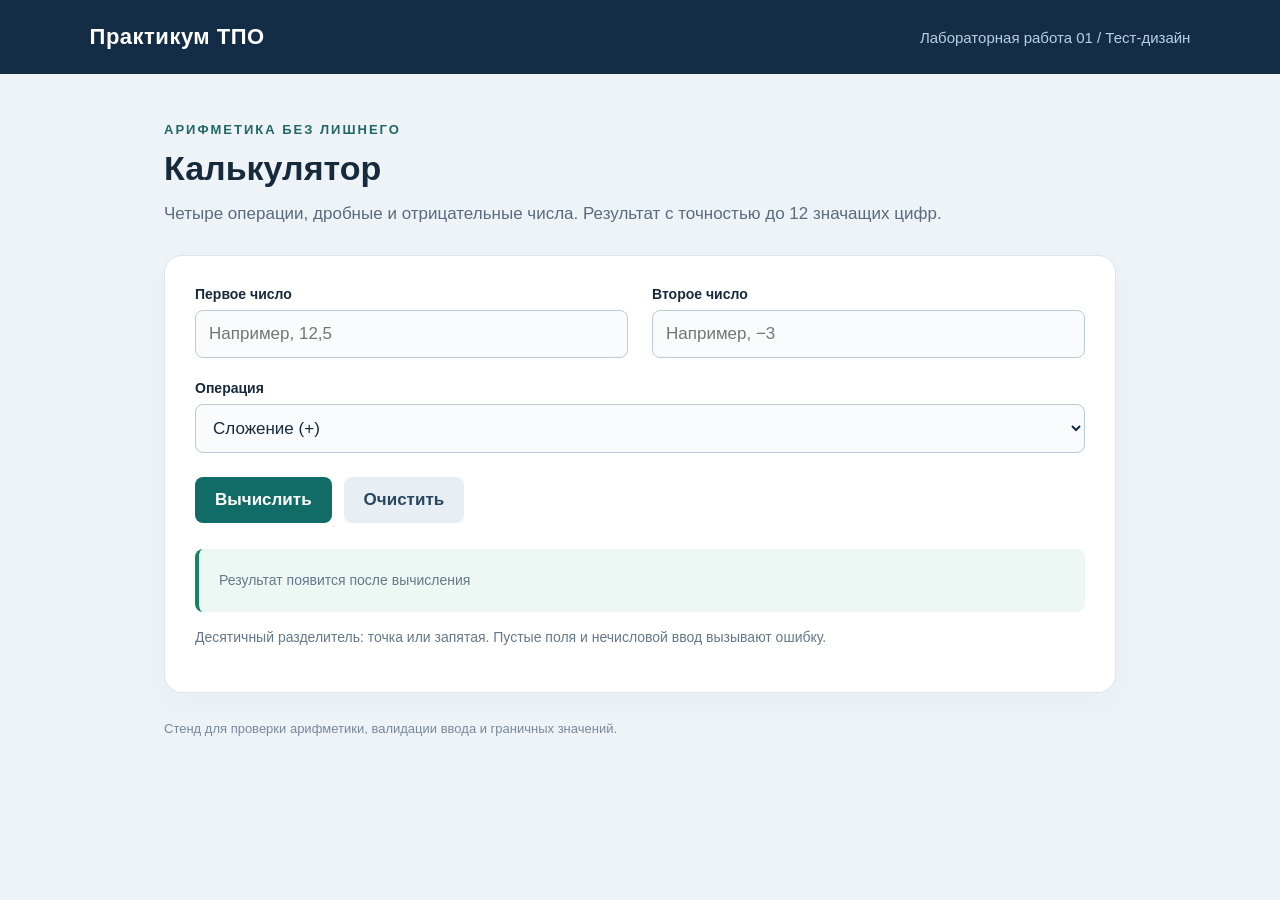
==== lab01/app/index.html @ c3dea060 "Add testing applications, test suites and execution evidence" ====
<!DOCTYPE html><html lang="ru"><meta charset="UTF-8"><meta name="viewport" content="width=device-width,initial-scale=1"><title>Калькулятор • ЛР 1</title><link rel="stylesheet" href="/shared/style.css">
<header><strong>Практикум ТПО</strong><span>Лабораторная работа 01 / Тест-дизайн</span></header>
<main><div class="eyebrow">Арифметика без лишнего</div><h1>Калькулятор</h1><p class="intro">Четыре операции, дробные и отрицательные числа. Результат с точностью до 12 значащих цифр.</p>
<section class="card"><form id="calculator" novalidate><div class="grid"><div class="field"><label for="first">Первое число</label><input id="first" name="first" inputmode="decimal" placeholder="Например, 12,5"></div><div class="field"><label for="second">Второе число</label><input id="second" name="second" inputmode="decimal" placeholder="Например, −3"></div></div>
<label for="operation">Операция</label><select id="operation" name="operation"><option value="add">Сложение (+)</option><option value="subtract">Вычитание (−)</option><option value="multiply">Умножение (×)</option><option value="divide">Деление (÷)</option></select>
<div class="actions"><button id="calculate" type="submit">Вычислить</button><button id="clear" class="secondary" type="button">Очистить</button></div></form>
<div id="output" class="result" aria-live="polite"><span class="hint">Результат появится после вычисления</span></div>
<p class="hint">Десятичный разделитель: точка или запятая. Пустые поля и нечисловой ввод вызывают ошибку.</p></section><footer>Стенд для проверки арифметики, валидации ввода и граничных значений.</footer></main><script src="app.js"></script></html>
---- shared/style.css ----
@import url('data:text/css,');
:root {font-family: "Segoe UI", Arial, sans-serif; color: #172a3b; background: #eef3f7; font-size: 17px;}
* {box-sizing: border-box;}
body {margin:0;}
header {background:#132d46; color:white; padding:24px 7%; display:flex; justify-content:space-between; align-items:center;}
header strong {font-size:22px; letter-spacing:.5px;}
header span {color:#b9d0e2; font-size:15px;}
main {max-width:1000px; margin:48px auto; padding:0 24px;}
.eyebrow {color:#216766; text-transform:uppercase; letter-spacing:2px; font-weight:700; font-size:13px;}
h1 {font-size:34px; margin:12px 0;}
.intro {color:#596b7d; line-height:1.6; margin:0 0 28px;}
.card {background:#fff; border:1px solid #dce5ec; border-radius:18px; padding:30px; box-shadow:0 10px 30px #16365008;}
.grid {display:grid; grid-template-columns:1fr 1fr; gap:24px;}
label {display:block; font-size:14px; font-weight:600; margin-bottom:8px;}
input,select,textarea {width:100%; font:inherit; padding:13px; background:#f9fbfc; border:1px solid #bccbd7; border-radius:8px; color:#172a3b;}
input:focus,select:focus,textarea:focus {outline:3px solid #b7e4e1; border-color:#137e77;}
textarea {min-height:112px; resize:vertical;}
.field {margin-bottom:22px;}
button {cursor:pointer; border:0; border-radius:8px; padding:13px 20px; font:inherit; font-weight:600; color:white; background:#116c67;}
button:hover {background:#0c5652;}
button.secondary {background:#e7eef4; color:#294760;}
.actions {display:flex; gap:12px; margin-top:24px;}
.result {margin-top:26px; background:#edf8f4; border-left:4px solid #188362; padding:20px; border-radius:8px; overflow-wrap:anywhere;}
.result strong {font-size:30px;}
.error {color:#a12b34; font-size:14px; min-height:20px; margin-top:7px;}
.result.error-box {background:#fff0f0; border-color:#bd3442;}
.hint {color:#65788a; font-size:14px; line-height:1.6;}
.badge {font-size:13px; background:#e6f3f1; color:#12665f; padding:6px 10px; border-radius:30px; display:inline-block;}
.nav {color:#216766; text-decoration:none; font-size:14px;}
.hidden,[hidden] {display:none !important;}
.todo-row {display:flex; align-items:center; gap:12px; padding:16px 0; border-bottom:1px solid #e5edf3;}
.todo-row input {width:20px; height:20px;}
.todo-row .title {flex:1; overflow-wrap:anywhere; min-height:22px;}
.todo-row.done .title {text-decoration:line-through; color:#8191a0;}
.todo-row button {padding:7px 12px; font-size:13px; background:#f8ecee; color:#a12b34;}
.filters {display:flex; gap:8px; margin-top:24px;}
.filters button {font-size:14px; padding:9px 13px;}
footer {margin:28px 0; color:#78899a; font-size:13px;}
code {background:#edf2f5; padding:2px 6px; border-radius:4px;}
@media(max-width:650px){.grid{grid-template-columns:1fr;}header span{display:none;}main{margin-top:24px;}h1{font-size:28px;}}
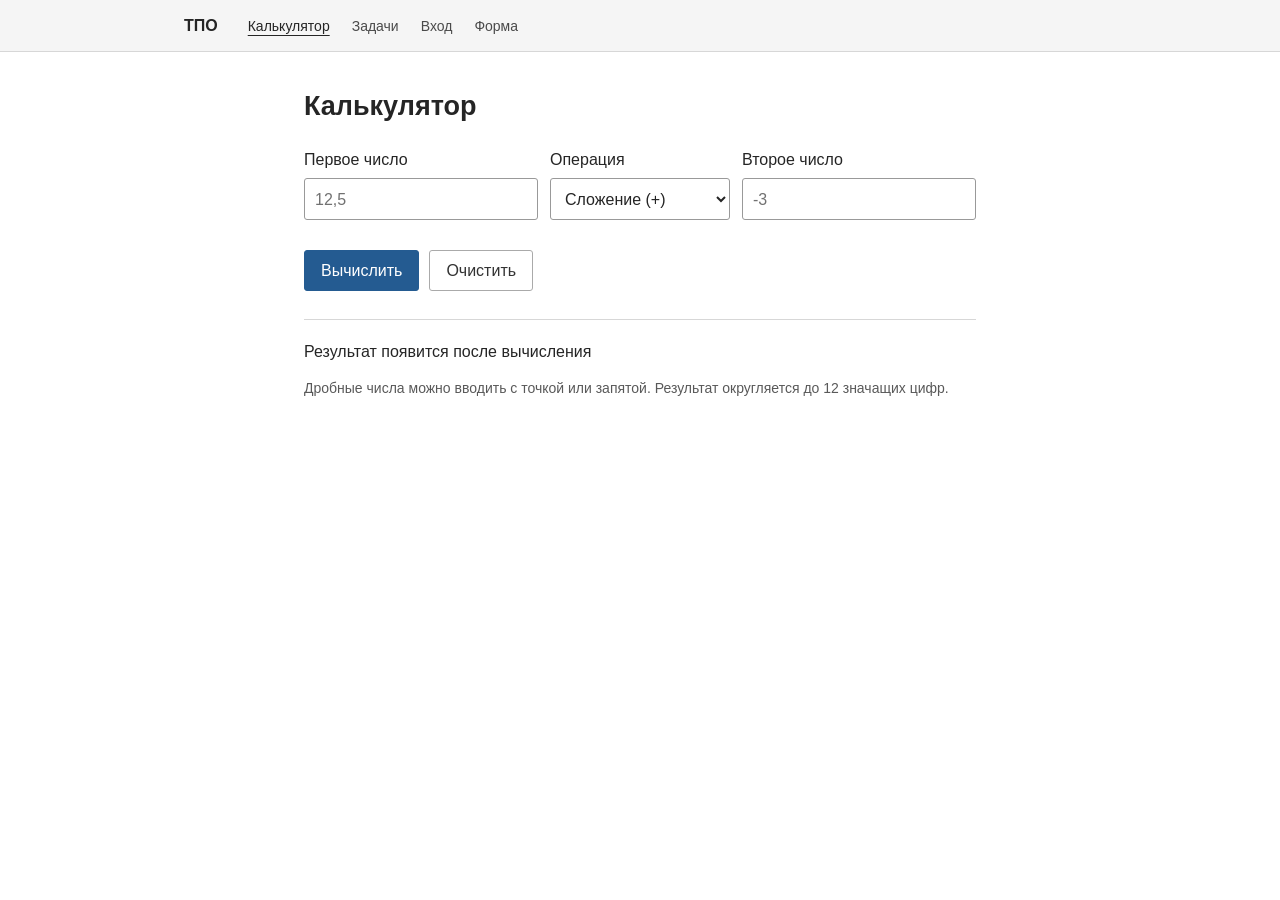
==== commit 36c6c61c: "Simplify page layouts and refresh browser screenshots" ====
--- a/lab01/app/index.html
+++ b/lab01/app/index.html
@@ -1,8 +1,53 @@
-<!DOCTYPE html><html lang="ru"><meta charset="UTF-8"><meta name="viewport" content="width=device-width,initial-scale=1"><title>Калькулятор • ЛР 1</title><link rel="stylesheet" href="/shared/style.css">
-<header><strong>Практикум ТПО</strong><span>Лабораторная работа 01 / Тест-дизайн</span></header>
-<main><div class="eyebrow">Арифметика без лишнего</div><h1>Калькулятор</h1><p class="intro">Четыре операции, дробные и отрицательные числа. Результат с точностью до 12 значащих цифр.</p>
-<section class="card"><form id="calculator" novalidate><div class="grid"><div class="field"><label for="first">Первое число</label><input id="first" name="first" inputmode="decimal" placeholder="Например, 12,5"></div><div class="field"><label for="second">Второе число</label><input id="second" name="second" inputmode="decimal" placeholder="Например, −3"></div></div>
-<label for="operation">Операция</label><select id="operation" name="operation"><option value="add">Сложение (+)</option><option value="subtract">Вычитание (−)</option><option value="multiply">Умножение (×)</option><option value="divide">Деление (÷)</option></select>
-<div class="actions"><button id="calculate" type="submit">Вычислить</button><button id="clear" class="secondary" type="button">Очистить</button></div></form>
-<div id="output" class="result" aria-live="polite"><span class="hint">Результат появится после вычисления</span></div>
-<p class="hint">Десятичный разделитель: точка или запятая. Пустые поля и нечисловой ввод вызывают ошибку.</p></section><footer>Стенд для проверки арифметики, валидации ввода и граничных значений.</footer></main><script src="app.js"></script></html>
+<!DOCTYPE html>
+<html lang="ru">
+<head>
+  <meta charset="UTF-8">
+  <meta name="viewport" content="width=device-width, initial-scale=1">
+  <title>Калькулятор</title>
+  <link rel="stylesheet" href="/shared/style.css">
+</head>
+<body class="calculator-page">
+<header class="site-header">
+  <div class="header-content">
+    <a class="home-link" href="/">ТПО</a>
+    <nav aria-label="Приложения">
+      <a href="/lab01/app/" aria-current="page">Калькулятор</a>
+      <a href="/lab02/app/">Задачи</a>
+      <a href="/lab03/app/">Вход</a>
+      <a href="/lab04/app/">Форма</a>
+    </nav>
+  </div>
+</header>
+<main>
+  <h1>Калькулятор</h1>
+  <form id="calculator" novalidate>
+    <div class="calculation">
+      <div class="field">
+        <label for="first">Первое число</label>
+        <input id="first" name="first" inputmode="decimal" placeholder="12,5">
+      </div>
+      <div class="field">
+        <label for="operation">Операция</label>
+        <select id="operation" name="operation">
+          <option value="add">Сложение (+)</option>
+          <option value="subtract">Вычитание (-)</option>
+          <option value="multiply">Умножение (×)</option>
+          <option value="divide">Деление (÷)</option>
+        </select>
+      </div>
+      <div class="field">
+        <label for="second">Второе число</label>
+        <input id="second" name="second" inputmode="decimal" placeholder="-3">
+      </div>
+    </div>
+    <div class="actions">
+      <button id="calculate" type="submit">Вычислить</button>
+      <button id="clear" class="secondary" type="button">Очистить</button>
+    </div>
+  </form>
+  <div id="output" class="result" aria-live="polite">Результат появится после вычисления</div>
+  <p class="hint">Дробные числа можно вводить с точкой или запятой. Результат округляется до 12 значащих цифр.</p>
+</main>
+<script src="app.js"></script>
+</body>
+</html>
--- a/shared/style.css
+++ b/shared/style.css
@@ -1,40 +1,88 @@
-@import url('data:text/css,');
-:root {font-family: "Segoe UI", Arial, sans-serif; color: #172a3b; background: #eef3f7; font-size: 17px;}
-* {box-sizing: border-box;}
-body {margin:0;}
-header {background:#132d46; color:white; padding:24px 7%; display:flex; justify-content:space-between; align-items:center;}
-header strong {font-size:22px; letter-spacing:.5px;}
-header span {color:#b9d0e2; font-size:15px;}
-main {max-width:1000px; margin:48px auto; padding:0 24px;}
-.eyebrow {color:#216766; text-transform:uppercase; letter-spacing:2px; font-weight:700; font-size:13px;}
-h1 {font-size:34px; margin:12px 0;}
-.intro {color:#596b7d; line-height:1.6; margin:0 0 28px;}
-.card {background:#fff; border:1px solid #dce5ec; border-radius:18px; padding:30px; box-shadow:0 10px 30px #16365008;}
-.grid {display:grid; grid-template-columns:1fr 1fr; gap:24px;}
-label {display:block; font-size:14px; font-weight:600; margin-bottom:8px;}
-input,select,textarea {width:100%; font:inherit; padding:13px; background:#f9fbfc; border:1px solid #bccbd7; border-radius:8px; color:#172a3b;}
-input:focus,select:focus,textarea:focus {outline:3px solid #b7e4e1; border-color:#137e77;}
-textarea {min-height:112px; resize:vertical;}
-.field {margin-bottom:22px;}
-button {cursor:pointer; border:0; border-radius:8px; padding:13px 20px; font:inherit; font-weight:600; color:white; background:#116c67;}
-button:hover {background:#0c5652;}
-button.secondary {background:#e7eef4; color:#294760;}
-.actions {display:flex; gap:12px; margin-top:24px;}
-.result {margin-top:26px; background:#edf8f4; border-left:4px solid #188362; padding:20px; border-radius:8px; overflow-wrap:anywhere;}
-.result strong {font-size:30px;}
-.error {color:#a12b34; font-size:14px; min-height:20px; margin-top:7px;}
-.result.error-box {background:#fff0f0; border-color:#bd3442;}
-.hint {color:#65788a; font-size:14px; line-height:1.6;}
-.badge {font-size:13px; background:#e6f3f1; color:#12665f; padding:6px 10px; border-radius:30px; display:inline-block;}
-.nav {color:#216766; text-decoration:none; font-size:14px;}
-.hidden,[hidden] {display:none !important;}
-.todo-row {display:flex; align-items:center; gap:12px; padding:16px 0; border-bottom:1px solid #e5edf3;}
-.todo-row input {width:20px; height:20px;}
-.todo-row .title {flex:1; overflow-wrap:anywhere; min-height:22px;}
-.todo-row.done .title {text-decoration:line-through; color:#8191a0;}
-.todo-row button {padding:7px 12px; font-size:13px; background:#f8ecee; color:#a12b34;}
-.filters {display:flex; gap:8px; margin-top:24px;}
-.filters button {font-size:14px; padding:9px 13px;}
-footer {margin:28px 0; color:#78899a; font-size:13px;}
-code {background:#edf2f5; padding:2px 6px; border-radius:4px;}
-@media(max-width:650px){.grid{grid-template-columns:1fr;}header span{display:none;}main{margin-top:24px;}h1{font-size:28px;}}
+:root {
+  font-family: Arial, sans-serif;
+  font-size: 16px;
+  line-height: 1.45;
+  color: #252525;
+  background: #fff;
+}
+* { box-sizing: border-box; }
+body { margin: 0; }
+a { color: #245b91; }
+a:hover { text-decoration: none; }
+.site-header { border-bottom: 1px solid #d7d7d7; background: #f5f5f5; }
+.header-content { max-width: 960px; margin: 0 auto; padding: 14px 24px; display: flex; align-items: baseline; gap: 30px; }
+.home-link { color: #252525; font-weight: bold; text-decoration: none; }
+nav { display: flex; flex-wrap: wrap; gap: 10px 22px; }
+nav a { color: #4a4a4a; font-size: 14px; text-decoration: none; }
+nav a:hover, nav a[aria-current="page"] { color: #252525; text-decoration: underline; text-underline-offset: 4px; }
+main { max-width: 840px; margin: 38px auto; padding: 0 24px; }
+h1 { margin: 0 0 24px; font-size: 27px; line-height: 1.25; font-weight: 600; }
+h2 { margin: 28px 0 14px; font-size: 20px; font-weight: 600; }
+p { margin: 0 0 16px; }
+.description { color: #505050; margin: -12px 0 26px; }
+.calculator-page main { max-width: 720px; }
+.todo-page main { max-width: 780px; }
+.login-page main { max-width: 440px; margin-top: 60px; }
+.contact-page main { max-width: 650px; }
+label { display: block; margin-bottom: 7px; }
+input, select, textarea, button { font: inherit; }
+input, select, textarea { width: 100%; min-height: 42px; padding: 8px 10px; border: 1px solid #999; border-radius: 3px; background: #fff; color: #252525; }
+input::placeholder, textarea::placeholder { color: #717171; }
+input:focus, select:focus, textarea:focus { outline: 2px solid #245b91; outline-offset: 1px; }
+textarea { min-height: 140px; resize: vertical; }
+.field { margin-bottom: 22px; }
+.grid { display: grid; grid-template-columns: 1fr 1fr; gap: 20px; }
+.calculation { display: grid; grid-template-columns: 1fr 180px 1fr; gap: 12px; }
+button { min-height: 40px; padding: 8px 16px; border: 1px solid #245b91; border-radius: 3px; background: #245b91; color: #fff; cursor: pointer; }
+button:hover { background: #1a456f; border-color: #1a456f; }
+button:focus-visible, a:focus-visible { outline: 2px solid #245b91; outline-offset: 3px; }
+button.secondary { background: #fff; color: #333; border-color: #aaa; }
+button.secondary:hover { background: #eee; }
+.actions { display: flex; gap: 10px; margin-top: 8px; }
+.hint, footer { font-size: 14px; color: #595959; }
+.hint { margin-top: 14px; line-height: 1.5; }
+footer { margin-top: 30px; }
+.result { margin: 28px 0 0; padding: 20px 0 0; border-top: 1px solid #d7d7d7; overflow-wrap: anywhere; }
+.result .hint { margin: 0 0 4px; }
+.result strong { font: 32px/1.3 Consolas, "Courier New", monospace; }
+.result.error-box { color: #a12020; }
+.error { color: #a12020; font-size: 14px; min-height: 20px; margin-top: 6px; }
+#success { color: #236239; }
+#dashboard h2 { margin-top: 0; }
+.test-account { margin-top: 20px; padding-top: 16px; border-top: 1px solid #ddd; font-size: 14px; color: #505050; }
+code { font: .95em Consolas, "Courier New", monospace; }
+.hidden, [hidden] { display: none !important; }
+.task-entry { display: flex; align-items: start; gap: 10px; }
+.task-entry input { min-width: 0; flex: 1; }
+.task-entry button { flex: 0 0 auto; min-height: 42px; }
+.filters { display: flex; gap: 20px; margin: 28px 0 0; border-bottom: 1px solid #ccc; }
+.filters button { min-height: 38px; padding: 7px 0; border: 0; border-bottom: 2px solid #245b91; border-radius: 0; color: #252525; background: transparent; }
+.filters button.secondary { border-bottom-color: transparent; color: #595959; }
+.filters button:hover { color: #245b91; background: transparent; }
+#tasks:empty::before { content: "Задач пока нет"; display: block; padding: 24px 0; color: #595959; }
+.todo-row { display: flex; align-items: center; gap: 12px; min-height: 64px; padding: 12px 0; border-bottom: 1px solid #e1e1e1; }
+.todo-row input { flex: 0 0 auto; width: 19px; height: 19px; min-height: 0; margin: 0; accent-color: #245b91; }
+.todo-row .title { flex: 1; min-height: 23px; overflow-wrap: anywhere; }
+.todo-row.done .title { color: #666; text-decoration: line-through; }
+.todo-row button { min-height: 36px; padding: 6px 10px; background: #fff; color: #9b2727; border-color: #ccc; font-size: 14px; }
+.todo-row button:hover { background: #f7eeee; border-color: #9b2727; }
+.list-footer { display: flex; align-items: center; justify-content: space-between; gap: 16px; margin-top: 20px; }
+.list-footer .hint { margin: 0; }
+.list-footer button { font-size: 14px; min-height: 36px; }
+.work-list { border-collapse: collapse; width: 100%; margin-top: 28px; }
+.work-list th, .work-list td { text-align: left; vertical-align: top; padding: 13px 12px 13px 0; border-bottom: 1px solid #ddd; }
+.work-list th { font-size: 14px; color: #595959; font-weight: normal; }
+.work-list th:first-child, .work-list td:first-child { width: 48px; }
+.work-list td:last-child { color: #505050; }
+.run-links { padding-left: 20px; }
+.run-links li { margin: 8px 0; }
+@media (max-width: 600px) {
+  .header-content { padding: 12px 16px; align-items: start; gap: 18px; }
+  nav { gap: 8px 16px; }
+  main, .login-page main { padding: 0 16px; margin-top: 28px; }
+  h1 { font-size: 24px; }
+  .grid, .calculation { grid-template-columns: 1fr; gap: 0; }
+  .calculation .field { margin-bottom: 16px; }
+  .work-list th:last-child, .work-list td:last-child { display: none; }
+  .list-footer { align-items: baseline; }
+}
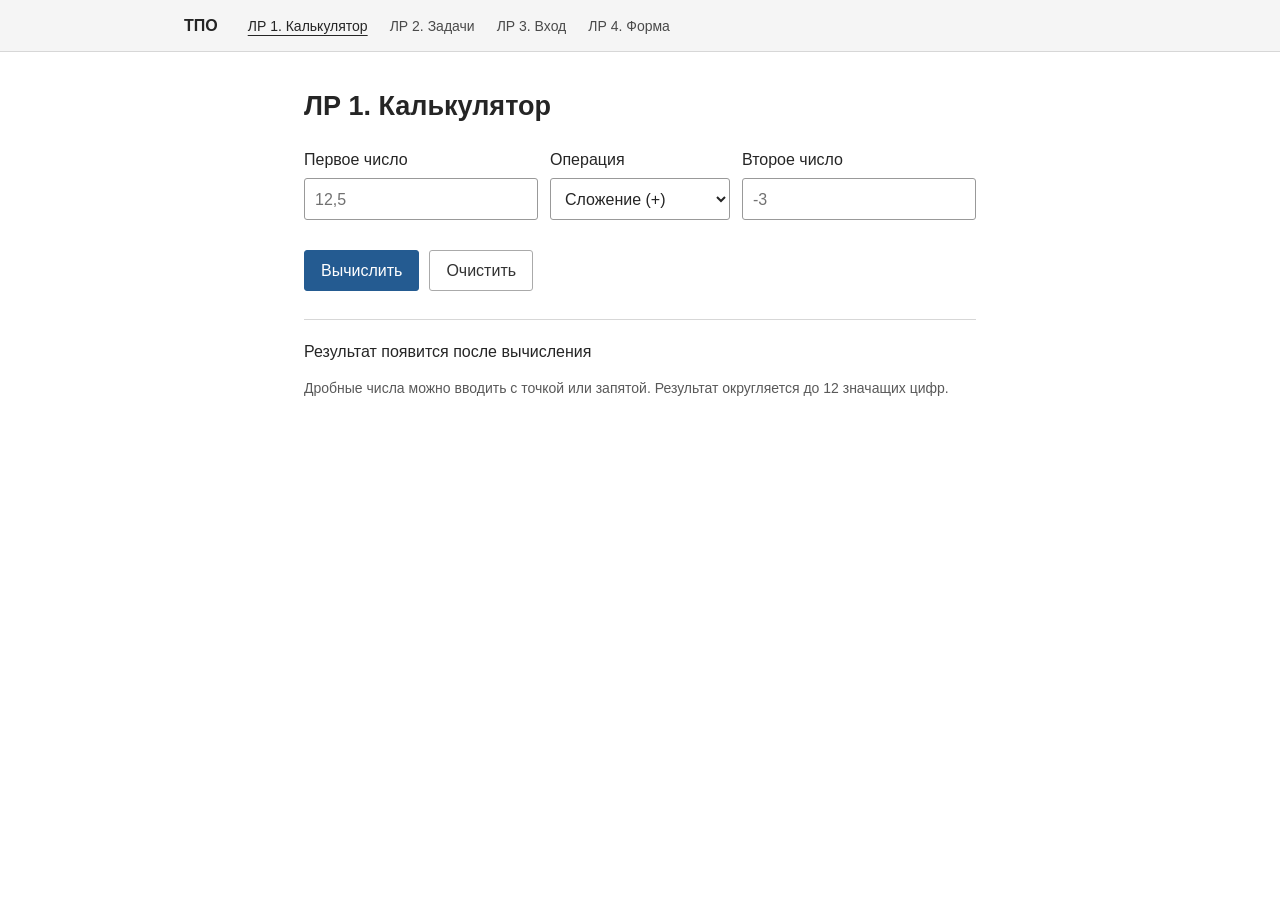
==== commit fa89d8fc: "Restore lab numbers and add a short launch guide" ====
--- a/lab01/app/index.html
+++ b/lab01/app/index.html
@@ -3,23 +3,23 @@
 <head>
   <meta charset="UTF-8">
   <meta name="viewport" content="width=device-width, initial-scale=1">
-  <title>Калькулятор</title>
+  <title>ЛР 1. Калькулятор</title>
   <link rel="stylesheet" href="/shared/style.css">
 </head>
 <body class="calculator-page">
 <header class="site-header">
   <div class="header-content">
     <a class="home-link" href="/">ТПО</a>
-    <nav aria-label="Приложения">
-      <a href="/lab01/app/" aria-current="page">Калькулятор</a>
-      <a href="/lab02/app/">Задачи</a>
-      <a href="/lab03/app/">Вход</a>
-      <a href="/lab04/app/">Форма</a>
+    <nav aria-label="Лабораторные работы">
+      <a href="/lab01/app/" aria-current="page">ЛР 1. Калькулятор</a>
+      <a href="/lab02/app/">ЛР 2. Задачи</a>
+      <a href="/lab03/app/">ЛР 3. Вход</a>
+      <a href="/lab04/app/">ЛР 4. Форма</a>
     </nav>
   </div>
 </header>
 <main>
-  <h1>Калькулятор</h1>
+  <h1>ЛР 1. Калькулятор</h1>
   <form id="calculator" novalidate>
     <div class="calculation">
       <div class="field">
